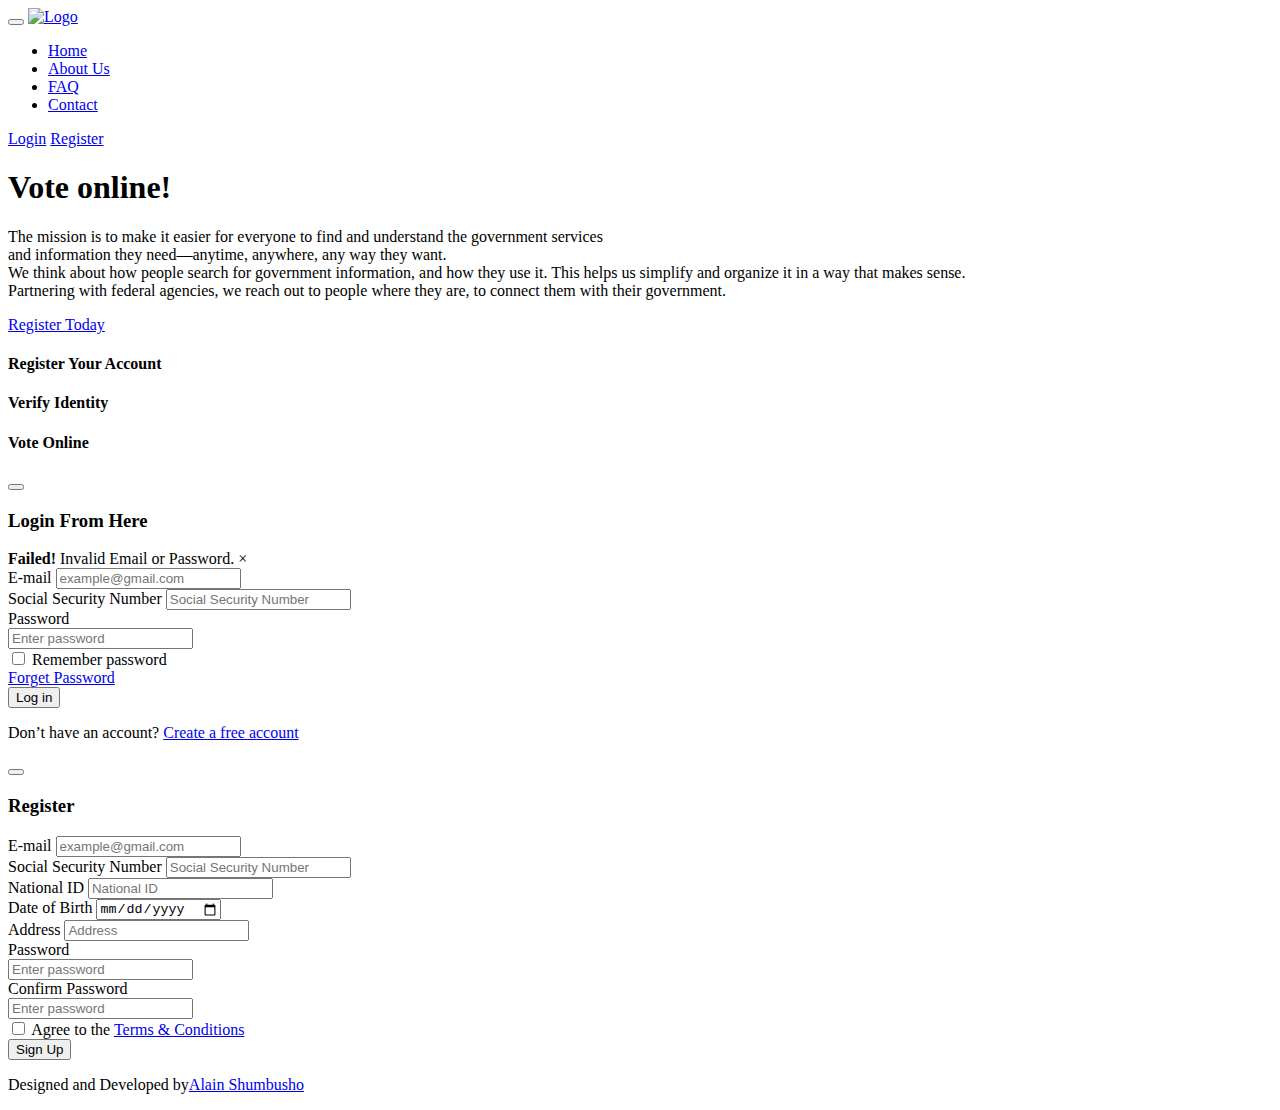
==== index.html @ b090ede2 "Merge pull request #2 from LemuelBenitez/main" ====
<!DOCTYPE html>
<html lang="en">


<head>
   <!-- Title of The Page -->
   <title>VVS - Virtual Voting System</title>
   <!-- Meta Informations -->
   <meta charset="utf-8">
   <meta name="description" content="Bootstrap Responsive  VVS - Virtual Voting System">
   <meta name="keywords" content="VVS - Virtual Voting System,template,bootstrap 5,ui template kit,envato templates,Job Portal HTML templates,html,css">
   <meta name="author" content="VVS - Virtual Voting System">
   <meta name="viewport" content="width=900, initial-scale=1, shrink-to-fit=no">

   <!-- <meta name="viewport" content="width=device-width,height=device-height,initial-scale=1.0"> -->
   <meta http-equiv="X-UA-Compatible" content="IE=edge">
  <link rel="shortcut icon" type="image/x-icon" href="assets/images/favicon.svg" />

  <link rel="stylesheet" href="assets/css/fonts.css">

  <link rel="stylesheet" href="assets/css/bootstrap.min.css" />
  <link rel="stylesheet" href="assets/css/LineIcons.2.0.css" />
  <link rel="stylesheet" href="assets/css/animate.css" />
  <link rel="stylesheet" href="assets/css/tiny-slider.css" />
  <link rel="stylesheet" href="assets/css/glightbox.min.css" />
  <link rel="stylesheet" href="assets/css/main.css" />
</head>

<body>
  
  <div id="loading-area"></div>

  <header class="header">
    <div class="navbar-area">
      <div class="container">
        <div class="row align-items-center">
          <div class="col-lg-12">
            <nav class="navbar navbar-expand-lg">
             
              <button class="navbar-toggler" type="button" data-toggle="collapse" data-target="#navbarSupportedContent"
                aria-controls="navbarSupportedContent" aria-expanded="false" aria-label="Toggle navigation">
                <span class="toggler-icon"></span>
                <span class="toggler-icon"></span>
                <span class="toggler-icon"></span>
              </button>
              <a class="navbar-brand logo" href="index.html">
                <img class="logo1" src="assets/images/logo/logo.png" alt="Logo" />
              </a>
              <div class="collapse navbar-collapse sub-menu-bar" id="navbarSupportedContent">
                <ul id="nav" class="navbar-nav ml-auto">
                  <li class="nav-item">
                    <a class="active" href="index.html">Home</a>
                  </li>
                  <li class="nav-item">
                    <a href="about-us.html">About Us </a>
                  </li>
                  <li class="nav-item">
                    <a href="faq.html">FAQ</a>
                  </li>
                  <li class="nav-item">
                    <a href="contact.html">Contact </a>
                  </li>
                </ul>
              </div>

              <div class="button">
                <a href="javacript:" data-toggle="modal" data-target="#login" class="login"><i
                    class="lni lni-lock-alt"></i> Login</a>
                <a href="javacript:" data-toggle="modal" data-target="#signup" class="btn">Register</a>
              </div>
            </nav>
          </div>
        </div>
      </div>
    </div>
  </header>

  <section class="hero-area style3">
    <div class="hero-inner">
      <div class="container">
        <div class="row">
          <div class="col-lg-12 co-12">
            <div class="inner-content">
              <div class="hero-text">
                <h1 class="wow fadeInUp text-center" data-wow-delay=".3s">
                  Vote online!
                </h1>
                <p class="wow fadeInUp text-center" data-wow-delay=".5s">
                  The mission is to make it easier for everyone to find and understand the government services<br> and information they need—anytime, anywhere, any way they want.<br>

                  We think about how people search for government information, and how they use it. This helps us simplify and organize it in a way that makes sense.<br>
                  
                  Partnering with federal agencies, we reach out to people where they are, to connect them with their government.
                </p>
                <div class="button wow fadeInUp text-center" data-wow-delay=".7s">
                  <a href="#" class="btn">Register Today</a>
                </div>
              </div>
            </div>
          </div>
        </div>
      </div>
    </div>
  </section>

  <section class="apply-process section">
    <div class="container">
      <div class="row">
        <div class="col-lg-4 col-md-4 col-12">
          <div class="process-item">
            <i class="lni lni-user"></i>
            <h4>Register Your Account</h4>
          </div>
        </div>
        <div class="col-lg-4 col-md-4 col-12">
          <div class="process-item">
            <i class="lni lni-book"></i>
            <h4>Verify Identity</h4>
          </div>
        </div>
        <div class="col-lg-4 col-md-4 col-12">
          <div class="process-item">
            <i class="lni lni-book"></i>
            <h4>Vote Online</h4>
          </div>
        </div>
      </div>
    </div>
  </section>

  <div class="modal fade form-modal" id="login" tabindex="-1" aria-hidden="true">
    <div class="modal-dialog max-width-px-840 position-relative">
      <button type="button" class="
            circle-32
            btn-reset
            bg-white
            pos-abs-tr
            mt-md-n6
            mr-lg-n6
            focus-reset
            z-index-supper
          " data-dismiss="modal">
        <i class="lni lni-close"></i>
      </button>
      <div class="login-modal-main">
        <div class="row no-gutters">
          <div class="col-12">
            <div class="row">
              <div class="heading">
                <h3>Login From Here</h3>
              </div>
              <form>
                <div class="alert alert-danger alert-dismissible fade show" role="alert">
                  <strong>Failed!</strong> Invalid Email or Password.
                  <spam type="button" class="close" data-dismiss="alert" aria-label="Close">
                    <span aria-hidden="true">&times;</span>
                  </spam>
                </div>
                <div class="form-group">
                  <label for="email" class="label">E-mail</label>
                  <input type="email" class="form-control" placeholder="example@gmail.com" id="email" />
                </div>
                <div class="form-group">
                  <label for="ssn" class="label">Social Security Number</label>
                  <input type="text" class="form-control" placeholder="Social Security Number" id="ssn" />
                </div>
                <div class="form-group">
                  <label for="password" class="label">Password</label>
                  <div class="position-relative">
                    <input type="password" class="form-control" id="password" placeholder="Enter password" />
                  </div>
                </div>
                <div class="form-group d-flex flex-wrap justify-content-between">
                  <div class="form-check">
                    <input class="form-check-input" type="checkbox" value="" id="flexCheckDefault" />
                    <label class="form-check-label" for="flexCheckDefault">Remember password</label>
                  </div>
                  <a href="#" class="font-size-3 text-dodger line-height-reset">Forget Password</a>
                </div>
                <div class="form-group mb-8 button">
                  <button class="btn">Log in</button>
                </div>
                <p class="text-center create-new-account">
                  Don’t have an account? <a href="#">Create a free account</a>
                </p>
              </form>
            </div>
          </div>
        </div>
      </div>
    </div>
  </div>

  <div class="modal fade form-modal" id="signup" tabindex="-1" aria-hidden="true">
    <div class="modal-dialog modal-lg max-width-px-840 position-relative">
      <button type="button" class="
            circle-32
            btn-reset
            bg-white
            pos-abs-tr
            mt-md-n6
            mr-lg-n6
            focus-reset
            z-index-supper
          " data-dismiss="modal">
        <i class="lni lni-close"></i>
      </button>
      <div class="login-modal-main">
        <div class="row no-gutters">
          <div class="col-12">
            <div class="row">
              <div class="heading">
                <h3>Register</h3>
              </div>
              <form>
                <div class="row">
                  <div class="form-group col-6">
                    <label for="email" class="label">E-mail</label>
                    <input type="email" class="form-control" placeholder="example@gmail.com" id="email" />
                  </div>
                  <div class="form-group col-6">
                    <label for="ssn" class="label">Social Security Number</label>
                    <input type="text" class="form-control" placeholder="Social Security Number" id="ssn" />
                  </div>
                </div>
                <div class="row">
                  <div class="form-group col-6">
                    <label for="nid" class="label">National ID</label>
                    <input type="text" class="form-control" placeholder="National ID" id="nid" />
                  </div>
                  <div class="form-group col-6">
                    <label for="dob" class="label">Date of Birth</label>
                    <input type="date" class="form-control" placeholder="Date of Birth" id="dob" />
                  </div>
                </div>
                <div class="row">
                  <div class="form-group col-6">
                    <label for="address" class="label">Address</label>
                    <input type="text" class="form-control" placeholder="Address" id="address" />
                  </div>
                  <div class="form-group col-6">
                    <label for="password" class="label">Password</label>
                    <div class="position-relative">
                      <input type="password" class="form-control" id="password" placeholder="Enter password" />
                    </div>
                  </div>
                </div>
                <div class="form-group col-6">
                  <label for="password" class="label">Confirm Password</label>
                  <div class="position-relative">
                    <input type="password" class="form-control" placeholder="Enter password" />
                  </div>
                </div>
                <div class="form-group d-flex flex-wrap justify-content-between">
                  <div class="form-check">
                    <input class="form-check-input" type="checkbox" value="" />
                    <label class="form-check-label" for="flexCheckDefault">Agree to the <a href="#">Terms &
                        Conditions</a></label>
                  </div>
                </div>
                <div class="form-group mb-8 button">
                  <button class="btn">Sign Up</button>
                </div>
              </form>
            </div>
          </div>
        </div>
      </div>
    </div>
  </div>

  <footer class="footer">

    

    <div class="footer-bottom">
      <div class="container">
        <div class="inner">
          <div class="row">
            <div class="col-12">
              <div class="left">
                <p>
                   Designed and Developed by<a href="#" target="_blank">Alain Shumbusho</a>
                </p>
              </div>
            </div>
            
          </div>
        </div>
      </div>
    </div>
  </footer>

  <a href="#" class="scroll-top btn-hover">
    <i class="lni lni-chevron-up"></i>
  </a>

  
  <script src="assets/js/bootstrap.min.js"></script>
  <script src="assets/js/wow.min.js"></script>
  <script src="assets/js/tiny-slider.js"></script>
  <script src="assets/js/glightbox.min.js"></script>
  <script src="assets/js/main.js"></script>
</body>

</html>
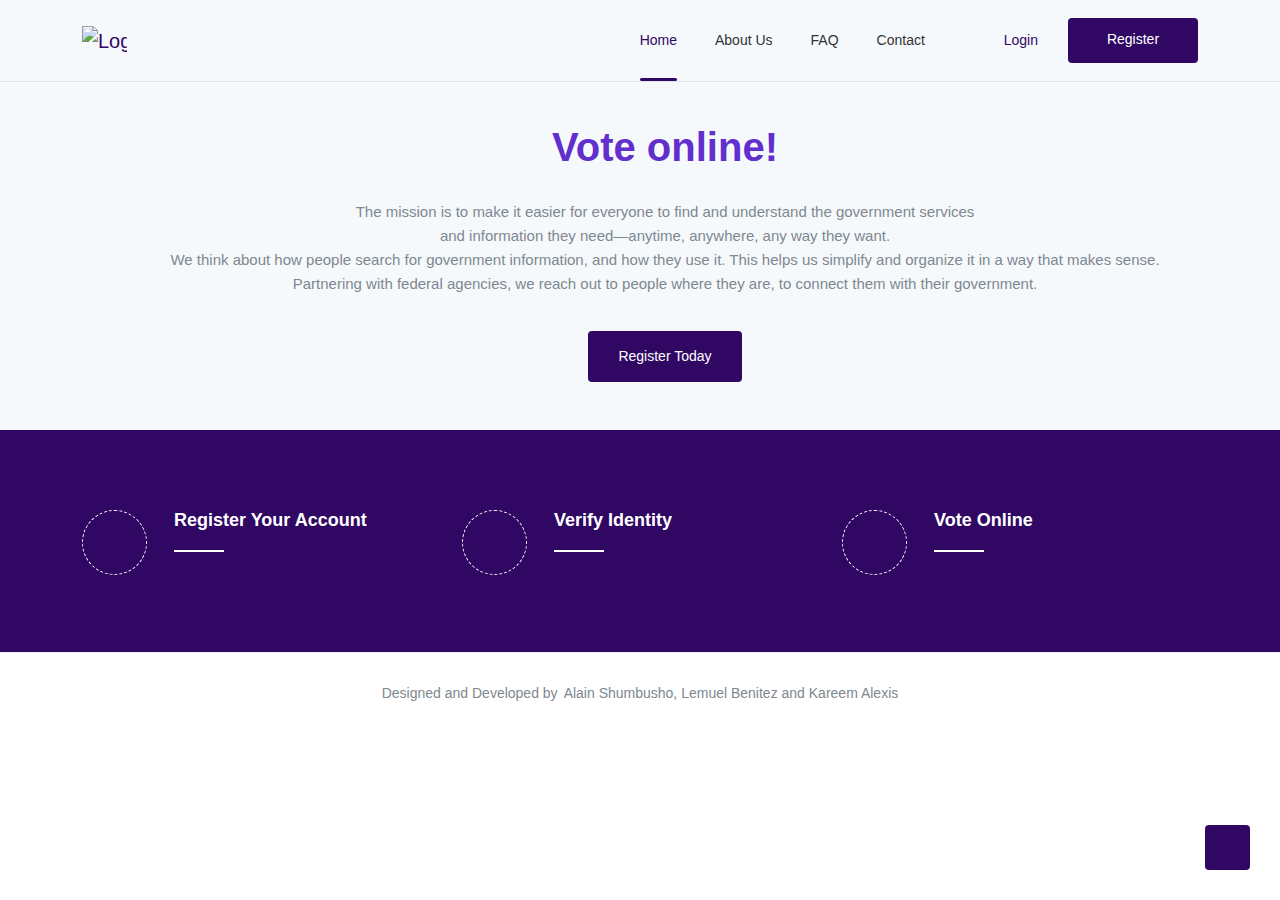
==== commit f176111a: "changes to footer" ====
--- a/index.html
+++ b/index.html
@@ -280,7 +280,7 @@
             <div class="col-12">
               <div class="left">
                 <p>
-                   Designed and Developed by<a href="#" target="_blank">Alain Shumbusho</a>
+                   Designed and Developed by<a href="#" target="_blank">Alain Shumbusho, Lemuel Benitez and Kareem Alexis</a>
                 </p>
               </div>
             </div>
--- a/assets/css/fonts.css
+++ b/assets/css/fonts.css
@@ -0,0 +1,567 @@
+/* cyrillic-ext */
+@font-face {
+  font-family: 'Inter';
+  font-style: normal;
+  font-weight: 100;
+  font-display: swap;
+  src: url(https://fonts.gstatic.com/s/inter/v7/UcC73FwrK3iLTeHuS_fvQtMwCp50KnMa2JL7SUc.woff2) format('woff2');
+  unicode-range: U+0460-052F, U+1C80-1C88, U+20B4, U+2DE0-2DFF, U+A640-A69F, U+FE2E-FE2F;
+}
+/* cyrillic */
+@font-face {
+  font-family: 'Inter';
+  font-style: normal;
+  font-weight: 100;
+  font-display: swap;
+  src: url(https://fonts.gstatic.com/s/inter/v7/UcC73FwrK3iLTeHuS_fvQtMwCp50KnMa0ZL7SUc.woff2) format('woff2');
+  unicode-range: U+0400-045F, U+0490-0491, U+04B0-04B1, U+2116;
+}
+/* greek-ext */
+@font-face {
+  font-family: 'Inter' ;
+  font-style: normal;
+  font-weight: 100;
+  font-display: swap;
+  src: url(https://fonts.gstatic.com/s/inter/v7/UcC73FwrK3iLTeHuS_fvQtMwCp50KnMa2ZL7SUc.woff2) format('woff2');
+  unicode-range: U+1F00-1FFF;
+}
+/* greek */
+@font-face {
+  font-family: 'Inter';
+  font-style: normal;
+  font-weight: 100;
+  font-display: swap;
+  src: url(https://fonts.gstatic.com/s/inter/v7/UcC73FwrK3iLTeHuS_fvQtMwCp50KnMa1pL7SUc.woff2) format('woff2');
+  unicode-range: U+0370-03FF;
+}
+/* vietnamese */
+@font-face {
+  font-family: 'Inter';
+  font-style: normal;
+  font-weight: 100;
+  font-display: swap;
+  src: url(https://fonts.gstatic.com/s/inter/v7/UcC73FwrK3iLTeHuS_fvQtMwCp50KnMa2pL7SUc.woff2) format('woff2');
+  unicode-range: U+0102-0103, U+0110-0111, U+0128-0129, U+0168-0169, U+01A0-01A1, U+01AF-01B0, U+1EA0-1EF9, U+20AB;
+}
+/* latin-ext */
+@font-face {
+  font-family: 'Inter';
+  font-style: normal;
+  font-weight: 100;
+  font-display: swap;
+  src: url(https://fonts.gstatic.com/s/inter/v7/UcC73FwrK3iLTeHuS_fvQtMwCp50KnMa25L7SUc.woff2) format('woff2');
+  unicode-range: U+0100-024F, U+0259, U+1E00-1EFF, U+2020, U+20A0-20AB, U+20AD-20CF, U+2113, U+2C60-2C7F, U+A720-A7FF;
+}
+/* latin */
+@font-face {
+  font-family: 'Inter';
+  font-style: normal;
+  font-weight: 100;
+  font-display: swap;
+  src: url(https://fonts.gstatic.com/s/inter/v7/UcC73FwrK3iLTeHuS_fvQtMwCp50KnMa1ZL7.woff2) format('woff2');
+  unicode-range: U+0000-00FF, U+0131, U+0152-0153, U+02BB-02BC, U+02C6, U+02DA, U+02DC, U+2000-206F, U+2074, U+20AC, U+2122, U+2191, U+2193, U+2212, U+2215, U+FEFF, U+FFFD;
+}
+/* cyrillic-ext */
+@font-face {
+  font-family: 'Inter';
+  font-style: normal;
+  font-weight: 200;
+  font-display: swap;
+  src: url(https://fonts.gstatic.com/s/inter/v7/UcC73FwrK3iLTeHuS_fvQtMwCp50KnMa2JL7SUc.woff2) format('woff2');
+  unicode-range: U+0460-052F, U+1C80-1C88, U+20B4, U+2DE0-2DFF, U+A640-A69F, U+FE2E-FE2F;
+}
+/* cyrillic */
+@font-face {
+  font-family: 'Inter';
+  font-style: normal;
+  font-weight: 200;
+  font-display: swap;
+  src: url(https://fonts.gstatic.com/s/inter/v7/UcC73FwrK3iLTeHuS_fvQtMwCp50KnMa0ZL7SUc.woff2) format('woff2');
+  unicode-range: U+0400-045F, U+0490-0491, U+04B0-04B1, U+2116;
+}
+/* greek-ext */
+@font-face {
+  font-family: 'Inter';
+  font-style: normal;
+  font-weight: 200;
+  font-display: swap;
+  src: url(https://fonts.gstatic.com/s/inter/v7/UcC73FwrK3iLTeHuS_fvQtMwCp50KnMa2ZL7SUc.woff2) format('woff2');
+  unicode-range: U+1F00-1FFF;
+}
+/* greek */
+@font-face {
+  font-family: 'Inter';
+  font-style: normal;
+  font-weight: 200;
+  font-display: swap;
+  src: url(https://fonts.gstatic.com/s/inter/v7/UcC73FwrK3iLTeHuS_fvQtMwCp50KnMa1pL7SUc.woff2) format('woff2');
+  unicode-range: U+0370-03FF;
+}
+/* vietnamese */
+@font-face {
+  font-family: 'Inter';
+  font-style: normal;
+  font-weight: 200;
+  font-display: swap;
+  src: url(https://fonts.gstatic.com/s/inter/v7/UcC73FwrK3iLTeHuS_fvQtMwCp50KnMa2pL7SUc.woff2) format('woff2');
+  unicode-range: U+0102-0103, U+0110-0111, U+0128-0129, U+0168-0169, U+01A0-01A1, U+01AF-01B0, U+1EA0-1EF9, U+20AB;
+}
+/* latin-ext */
+@font-face {
+  font-family: 'Inter';
+  font-style: normal;
+  font-weight: 200;
+  font-display: swap;
+  src: url(https://fonts.gstatic.com/s/inter/v7/UcC73FwrK3iLTeHuS_fvQtMwCp50KnMa25L7SUc.woff2) format('woff2');
+  unicode-range: U+0100-024F, U+0259, U+1E00-1EFF, U+2020, U+20A0-20AB, U+20AD-20CF, U+2113, U+2C60-2C7F, U+A720-A7FF;
+}
+/* latin */
+@font-face {
+  font-family: 'Inter';
+  font-style: normal;
+  font-weight: 200;
+  font-display: swap;
+  src: url(https://fonts.gstatic.com/s/inter/v7/UcC73FwrK3iLTeHuS_fvQtMwCp50KnMa1ZL7.woff2) format('woff2');
+  unicode-range: U+0000-00FF, U+0131, U+0152-0153, U+02BB-02BC, U+02C6, U+02DA, U+02DC, U+2000-206F, U+2074, U+20AC, U+2122, U+2191, U+2193, U+2212, U+2215, U+FEFF, U+FFFD;
+}
+/* cyrillic-ext */
+@font-face {
+  font-family: 'Inter';
+  font-style: normal;
+  font-weight: 300;
+  font-display: swap;
+  src: url(https://fonts.gstatic.com/s/inter/v7/UcC73FwrK3iLTeHuS_fvQtMwCp50KnMa2JL7SUc.woff2) format('woff2');
+  unicode-range: U+0460-052F, U+1C80-1C88, U+20B4, U+2DE0-2DFF, U+A640-A69F, U+FE2E-FE2F;
+}
+/* cyrillic */
+@font-face {
+  font-family: 'Inter';
+  font-style: normal;
+  font-weight: 300;
+  font-display: swap;
+  src: url(https://fonts.gstatic.com/s/inter/v7/UcC73FwrK3iLTeHuS_fvQtMwCp50KnMa0ZL7SUc.woff2) format('woff2');
+  unicode-range: U+0400-045F, U+0490-0491, U+04B0-04B1, U+2116;
+}
+/* greek-ext */
+@font-face {
+  font-family: 'Inter';
+  font-style: normal;
+  font-weight: 300;
+  font-display: swap;
+  src: url(https://fonts.gstatic.com/s/inter/v7/UcC73FwrK3iLTeHuS_fvQtMwCp50KnMa2ZL7SUc.woff2) format('woff2');
+  unicode-range: U+1F00-1FFF;
+}
+/* greek */
+@font-face {
+  font-family: 'Inter';
+  font-style: normal;
+  font-weight: 300;
+  font-display: swap;
+  src: url(https://fonts.gstatic.com/s/inter/v7/UcC73FwrK3iLTeHuS_fvQtMwCp50KnMa1pL7SUc.woff2) format('woff2');
+  unicode-range: U+0370-03FF;
+}
+/* vietnamese */
+@font-face {
+  font-family: 'Inter';
+  font-style: normal;
+  font-weight: 300;
+  font-display: swap;
+  src: url(https://fonts.gstatic.com/s/inter/v7/UcC73FwrK3iLTeHuS_fvQtMwCp50KnMa2pL7SUc.woff2) format('woff2');
+  unicode-range: U+0102-0103, U+0110-0111, U+0128-0129, U+0168-0169, U+01A0-01A1, U+01AF-01B0, U+1EA0-1EF9, U+20AB;
+}
+/* latin-ext */
+@font-face {
+  font-family: 'Inter';
+  font-style: normal;
+  font-weight: 300;
+  font-display: swap;
+  src: url(https://fonts.gstatic.com/s/inter/v7/UcC73FwrK3iLTeHuS_fvQtMwCp50KnMa25L7SUc.woff2) format('woff2');
+  unicode-range: U+0100-024F, U+0259, U+1E00-1EFF, U+2020, U+20A0-20AB, U+20AD-20CF, U+2113, U+2C60-2C7F, U+A720-A7FF;
+}
+/* latin */
+@font-face {
+  font-family: 'Inter';
+  font-style: normal;
+  font-weight: 300;
+  font-display: swap;
+  src: url(https://fonts.gstatic.com/s/inter/v7/UcC73FwrK3iLTeHuS_fvQtMwCp50KnMa1ZL7.woff2) format('woff2');
+  unicode-range: U+0000-00FF, U+0131, U+0152-0153, U+02BB-02BC, U+02C6, U+02DA, U+02DC, U+2000-206F, U+2074, U+20AC, U+2122, U+2191, U+2193, U+2212, U+2215, U+FEFF, U+FFFD;
+}
+/* cyrillic-ext */
+@font-face {
+  font-family: 'Inter';
+  font-style: normal;
+  font-weight: 400;
+  font-display: swap;
+  src: url(https://fonts.gstatic.com/s/inter/v7/UcC73FwrK3iLTeHuS_fvQtMwCp50KnMa2JL7SUc.woff2) format('woff2');
+  unicode-range: U+0460-052F, U+1C80-1C88, U+20B4, U+2DE0-2DFF, U+A640-A69F, U+FE2E-FE2F;
+}
+/* cyrillic */
+@font-face {
+  font-family: 'Inter';
+  font-style: normal;
+  font-weight: 400;
+  font-display: swap;
+  src: url(https://fonts.gstatic.com/s/inter/v7/UcC73FwrK3iLTeHuS_fvQtMwCp50KnMa0ZL7SUc.woff2) format('woff2');
+  unicode-range: U+0400-045F, U+0490-0491, U+04B0-04B1, U+2116;
+}
+/* greek-ext */
+@font-face {
+  font-family: 'Inter';
+  font-style: normal;
+  font-weight: 400;
+  font-display: swap;
+  src: url(https://fonts.gstatic.com/s/inter/v7/UcC73FwrK3iLTeHuS_fvQtMwCp50KnMa2ZL7SUc.woff2) format('woff2');
+  unicode-range: U+1F00-1FFF;
+}
+/* greek */
+@font-face {
+  font-family: 'Inter';
+  font-style: normal;
+  font-weight: 400;
+  font-display: swap;
+  src: url(https://fonts.gstatic.com/s/inter/v7/UcC73FwrK3iLTeHuS_fvQtMwCp50KnMa1pL7SUc.woff2) format('woff2');
+  unicode-range: U+0370-03FF;
+}
+/* vietnamese */
+@font-face {
+  font-family: 'Inter';
+  font-style: normal;
+  font-weight: 400;
+  font-display: swap;
+  src: url(https://fonts.gstatic.com/s/inter/v7/UcC73FwrK3iLTeHuS_fvQtMwCp50KnMa2pL7SUc.woff2) format('woff2');
+  unicode-range: U+0102-0103, U+0110-0111, U+0128-0129, U+0168-0169, U+01A0-01A1, U+01AF-01B0, U+1EA0-1EF9, U+20AB;
+}
+/* latin-ext */
+@font-face {
+  font-family: 'Inter';
+  font-style: normal;
+  font-weight: 400;
+  font-display: swap;
+  src: url(https://fonts.gstatic.com/s/inter/v7/UcC73FwrK3iLTeHuS_fvQtMwCp50KnMa25L7SUc.woff2) format('woff2');
+  unicode-range: U+0100-024F, U+0259, U+1E00-1EFF, U+2020, U+20A0-20AB, U+20AD-20CF, U+2113, U+2C60-2C7F, U+A720-A7FF;
+}
+/* latin */
+@font-face {
+  font-family: 'Inter';
+  font-style: normal;
+  font-weight: 400;
+  font-display: swap;
+  src: url(https://fonts.gstatic.com/s/inter/v7/UcC73FwrK3iLTeHuS_fvQtMwCp50KnMa1ZL7.woff2) format('woff2');
+  unicode-range: U+0000-00FF, U+0131, U+0152-0153, U+02BB-02BC, U+02C6, U+02DA, U+02DC, U+2000-206F, U+2074, U+20AC, U+2122, U+2191, U+2193, U+2212, U+2215, U+FEFF, U+FFFD;
+}
+/* cyrillic-ext */
+@font-face {
+  font-family: 'Inter';
+  font-style: normal;
+  font-weight: 500;
+  font-display: swap;
+  src: url(https://fonts.gstatic.com/s/inter/v7/UcC73FwrK3iLTeHuS_fvQtMwCp50KnMa2JL7SUc.woff2) format('woff2');
+  unicode-range: U+0460-052F, U+1C80-1C88, U+20B4, U+2DE0-2DFF, U+A640-A69F, U+FE2E-FE2F;
+}
+/* cyrillic */
+@font-face {
+  font-family: 'Inter';
+  font-style: normal;
+  font-weight: 500;
+  font-display: swap;
+  src: url(https://fonts.gstatic.com/s/inter/v7/UcC73FwrK3iLTeHuS_fvQtMwCp50KnMa0ZL7SUc.woff2) format('woff2');
+  unicode-range: U+0400-045F, U+0490-0491, U+04B0-04B1, U+2116;
+}
+/* greek-ext */
+@font-face {
+  font-family: 'Inter';
+  font-style: normal;
+  font-weight: 500;
+  font-display: swap;
+  src: url(https://fonts.gstatic.com/s/inter/v7/UcC73FwrK3iLTeHuS_fvQtMwCp50KnMa2ZL7SUc.woff2) format('woff2');
+  unicode-range: U+1F00-1FFF;
+}
+/* greek */
+@font-face {
+  font-family: 'Inter';
+  font-style: normal;
+  font-weight: 500;
+  font-display: swap;
+  src: url(https://fonts.gstatic.com/s/inter/v7/UcC73FwrK3iLTeHuS_fvQtMwCp50KnMa1pL7SUc.woff2) format('woff2');
+  unicode-range: U+0370-03FF;
+}
+/* vietnamese */
+@font-face {
+  font-family: 'Inter';
+  font-style: normal;
+  font-weight: 500;
+  font-display: swap;
+  src: url(https://fonts.gstatic.com/s/inter/v7/UcC73FwrK3iLTeHuS_fvQtMwCp50KnMa2pL7SUc.woff2) format('woff2');
+  unicode-range: U+0102-0103, U+0110-0111, U+0128-0129, U+0168-0169, U+01A0-01A1, U+01AF-01B0, U+1EA0-1EF9, U+20AB;
+}
+/* latin-ext */
+@font-face {
+  font-family: 'Inter';
+  font-style: normal;
+  font-weight: 500;
+  font-display: swap;
+  src: url(https://fonts.gstatic.com/s/inter/v7/UcC73FwrK3iLTeHuS_fvQtMwCp50KnMa25L7SUc.woff2) format('woff2');
+  unicode-range: U+0100-024F, U+0259, U+1E00-1EFF, U+2020, U+20A0-20AB, U+20AD-20CF, U+2113, U+2C60-2C7F, U+A720-A7FF;
+}
+/* latin */
+@font-face {
+  font-family: 'Inter';
+  font-style: normal;
+  font-weight: 500;
+  font-display: swap;
+  src: url(https://fonts.gstatic.com/s/inter/v7/UcC73FwrK3iLTeHuS_fvQtMwCp50KnMa1ZL7.woff2) format('woff2');
+  unicode-range: U+0000-00FF, U+0131, U+0152-0153, U+02BB-02BC, U+02C6, U+02DA, U+02DC, U+2000-206F, U+2074, U+20AC, U+2122, U+2191, U+2193, U+2212, U+2215, U+FEFF, U+FFFD;
+}
+/* cyrillic-ext */
+@font-face {
+  font-family: 'Inter';
+  font-style: normal;
+  font-weight: 600;
+  font-display: swap;
+  src: url(https://fonts.gstatic.com/s/inter/v7/UcC73FwrK3iLTeHuS_fvQtMwCp50KnMa2JL7SUc.woff2) format('woff2');
+  unicode-range: U+0460-052F, U+1C80-1C88, U+20B4, U+2DE0-2DFF, U+A640-A69F, U+FE2E-FE2F;
+}
+/* cyrillic */
+@font-face {
+  font-family: 'Inter';
+  font-style: normal;
+  font-weight: 600;
+  font-display: swap;
+  src: url(https://fonts.gstatic.com/s/inter/v7/UcC73FwrK3iLTeHuS_fvQtMwCp50KnMa0ZL7SUc.woff2) format('woff2');
+  unicode-range: U+0400-045F, U+0490-0491, U+04B0-04B1, U+2116;
+}
+/* greek-ext */
+@font-face {
+  font-family: 'Inter';
+  font-style: normal;
+  font-weight: 600;
+  font-display: swap;
+  src: url(https://fonts.gstatic.com/s/inter/v7/UcC73FwrK3iLTeHuS_fvQtMwCp50KnMa2ZL7SUc.woff2) format('woff2');
+  unicode-range: U+1F00-1FFF;
+}
+/* greek */
+@font-face {
+  font-family: 'Inter';
+  font-style: normal;
+  font-weight: 600;
+  font-display: swap;
+  src: url(https://fonts.gstatic.com/s/inter/v7/UcC73FwrK3iLTeHuS_fvQtMwCp50KnMa1pL7SUc.woff2) format('woff2');
+  unicode-range: U+0370-03FF;
+}
+/* vietnamese */
+@font-face {
+  font-family: 'Inter';
+  font-style: normal;
+  font-weight: 600;
+  font-display: swap;
+  src: url(https://fonts.gstatic.com/s/inter/v7/UcC73FwrK3iLTeHuS_fvQtMwCp50KnMa2pL7SUc.woff2) format('woff2');
+  unicode-range: U+0102-0103, U+0110-0111, U+0128-0129, U+0168-0169, U+01A0-01A1, U+01AF-01B0, U+1EA0-1EF9, U+20AB;
+}
+/* latin-ext */
+@font-face {
+  font-family: 'Inter';
+  font-style: normal;
+  font-weight: 600;
+  font-display: swap;
+  src: url(https://fonts.gstatic.com/s/inter/v7/UcC73FwrK3iLTeHuS_fvQtMwCp50KnMa25L7SUc.woff2) format('woff2');
+  unicode-range: U+0100-024F, U+0259, U+1E00-1EFF, U+2020, U+20A0-20AB, U+20AD-20CF, U+2113, U+2C60-2C7F, U+A720-A7FF;
+}
+/* latin */
+@font-face {
+  font-family: 'Inter';
+  font-style: normal;
+  font-weight: 600;
+  font-display: swap;
+  src: url(https://fonts.gstatic.com/s/inter/v7/UcC73FwrK3iLTeHuS_fvQtMwCp50KnMa1ZL7.woff2) format('woff2');
+  unicode-range: U+0000-00FF, U+0131, U+0152-0153, U+02BB-02BC, U+02C6, U+02DA, U+02DC, U+2000-206F, U+2074, U+20AC, U+2122, U+2191, U+2193, U+2212, U+2215, U+FEFF, U+FFFD;
+}
+/* cyrillic-ext */
+@font-face {
+  font-family: 'Inter';
+  font-style: normal;
+  font-weight: 700;
+  font-display: swap;
+  src: url(https://fonts.gstatic.com/s/inter/v7/UcC73FwrK3iLTeHuS_fvQtMwCp50KnMa2JL7SUc.woff2) format('woff2');
+  unicode-range: U+0460-052F, U+1C80-1C88, U+20B4, U+2DE0-2DFF, U+A640-A69F, U+FE2E-FE2F;
+}
+/* cyrillic */
+@font-face {
+  font-family: 'Inter';
+  font-style: normal;
+  font-weight: 700;
+  font-display: swap;
+  src: url(https://fonts.gstatic.com/s/inter/v7/UcC73FwrK3iLTeHuS_fvQtMwCp50KnMa0ZL7SUc.woff2) format('woff2');
+  unicode-range: U+0400-045F, U+0490-0491, U+04B0-04B1, U+2116;
+}
+/* greek-ext */
+@font-face {
+  font-family: 'Inter';
+  font-style: normal;
+  font-weight: 700;
+  font-display: swap;
+  src: url(https://fonts.gstatic.com/s/inter/v7/UcC73FwrK3iLTeHuS_fvQtMwCp50KnMa2ZL7SUc.woff2) format('woff2');
+  unicode-range: U+1F00-1FFF;
+}
+/* greek */
+@font-face {
+  font-family: 'Inter';
+  font-style: normal;
+  font-weight: 700;
+  font-display: swap;
+  src: url(https://fonts.gstatic.com/s/inter/v7/UcC73FwrK3iLTeHuS_fvQtMwCp50KnMa1pL7SUc.woff2) format('woff2');
+  unicode-range: U+0370-03FF;
+}
+/* vietnamese */
+@font-face {
+  font-family: 'Inter';
+  font-style: normal;
+  font-weight: 700;
+  font-display: swap;
+  src: url(https://fonts.gstatic.com/s/inter/v7/UcC73FwrK3iLTeHuS_fvQtMwCp50KnMa2pL7SUc.woff2) format('woff2');
+  unicode-range: U+0102-0103, U+0110-0111, U+0128-0129, U+0168-0169, U+01A0-01A1, U+01AF-01B0, U+1EA0-1EF9, U+20AB;
+}
+/* latin-ext */
+@font-face {
+  font-family: 'Inter';
+  font-style: normal;
+  font-weight: 700;
+  font-display: swap;
+  src: url(https://fonts.gstatic.com/s/inter/v7/UcC73FwrK3iLTeHuS_fvQtMwCp50KnMa25L7SUc.woff2) format('woff2');
+  unicode-range: U+0100-024F, U+0259, U+1E00-1EFF, U+2020, U+20A0-20AB, U+20AD-20CF, U+2113, U+2C60-2C7F, U+A720-A7FF;
+}
+/* latin */
+@font-face {
+  font-family: 'Inter';
+  font-style: normal;
+  font-weight: 700;
+  font-display: swap;
+  src: url(https://fonts.gstatic.com/s/inter/v7/UcC73FwrK3iLTeHuS_fvQtMwCp50KnMa1ZL7.woff2) format('woff2');
+  unicode-range: U+0000-00FF, U+0131, U+0152-0153, U+02BB-02BC, U+02C6, U+02DA, U+02DC, U+2000-206F, U+2074, U+20AC, U+2122, U+2191, U+2193, U+2212, U+2215, U+FEFF, U+FFFD;
+}
+/* cyrillic-ext */
+@font-face {
+  font-family: 'Inter';
+  font-style: normal;
+  font-weight: 800;
+  font-display: swap;
+  src: url(https://fonts.gstatic.com/s/inter/v7/UcC73FwrK3iLTeHuS_fvQtMwCp50KnMa2JL7SUc.woff2) format('woff2');
+  unicode-range: U+0460-052F, U+1C80-1C88, U+20B4, U+2DE0-2DFF, U+A640-A69F, U+FE2E-FE2F;
+}
+/* cyrillic */
+@font-face {
+  font-family: 'Inter';
+  font-style: normal;
+  font-weight: 800;
+  font-display: swap;
+  src: url(https://fonts.gstatic.com/s/inter/v7/UcC73FwrK3iLTeHuS_fvQtMwCp50KnMa0ZL7SUc.woff2) format('woff2');
+  unicode-range: U+0400-045F, U+0490-0491, U+04B0-04B1, U+2116;
+}
+/* greek-ext */
+@font-face {
+  font-family: 'Inter';
+  font-style: normal;
+  font-weight: 800;
+  font-display: swap;
+  src: url(https://fonts.gstatic.com/s/inter/v7/UcC73FwrK3iLTeHuS_fvQtMwCp50KnMa2ZL7SUc.woff2) format('woff2');
+  unicode-range: U+1F00-1FFF;
+}
+/* greek */
+@font-face {
+  font-family: 'Inter';
+  font-style: normal;
+  font-weight: 800;
+  font-display: swap;
+  src: url(https://fonts.gstatic.com/s/inter/v7/UcC73FwrK3iLTeHuS_fvQtMwCp50KnMa1pL7SUc.woff2) format('woff2');
+  unicode-range: U+0370-03FF;
+}
+/* vietnamese */
+@font-face {
+  font-family: 'Inter';
+  font-style: normal;
+  font-weight: 800;
+  font-display: swap;
+  src: url(https://fonts.gstatic.com/s/inter/v7/UcC73FwrK3iLTeHuS_fvQtMwCp50KnMa2pL7SUc.woff2) format('woff2');
+  unicode-range: U+0102-0103, U+0110-0111, U+0128-0129, U+0168-0169, U+01A0-01A1, U+01AF-01B0, U+1EA0-1EF9, U+20AB;
+}
+/* latin-ext */
+@font-face {
+  font-family: 'Inter';
+  font-style: normal;
+  font-weight: 800;
+  font-display: swap;
+  src: url(https://fonts.gstatic.com/s/inter/v7/UcC73FwrK3iLTeHuS_fvQtMwCp50KnMa25L7SUc.woff2) format('woff2');
+  unicode-range: U+0100-024F, U+0259, U+1E00-1EFF, U+2020, U+20A0-20AB, U+20AD-20CF, U+2113, U+2C60-2C7F, U+A720-A7FF;
+}
+/* latin */
+@font-face {
+  font-family: 'Inter';
+  font-style: normal;
+  font-weight: 800;
+  font-display: swap;
+  src: url(https://fonts.gstatic.com/s/inter/v7/UcC73FwrK3iLTeHuS_fvQtMwCp50KnMa1ZL7.woff2) format('woff2');
+  unicode-range: U+0000-00FF, U+0131, U+0152-0153, U+02BB-02BC, U+02C6, U+02DA, U+02DC, U+2000-206F, U+2074, U+20AC, U+2122, U+2191, U+2193, U+2212, U+2215, U+FEFF, U+FFFD;
+}
+/* cyrillic-ext */
+@font-face {
+  font-family: 'Inter';
+  font-style: normal;
+  font-weight: 900;
+  font-display: swap;
+  src: url(https://fonts.gstatic.com/s/inter/v7/UcC73FwrK3iLTeHuS_fvQtMwCp50KnMa2JL7SUc.woff2) format('woff2');
+  unicode-range: U+0460-052F, U+1C80-1C88, U+20B4, U+2DE0-2DFF, U+A640-A69F, U+FE2E-FE2F;
+}
+/* cyrillic */
+@font-face {
+  font-family: 'Inter';
+  font-style: normal;
+  font-weight: 900;
+  font-display: swap;
+  src: url(https://fonts.gstatic.com/s/inter/v7/UcC73FwrK3iLTeHuS_fvQtMwCp50KnMa0ZL7SUc.woff2) format('woff2');
+  unicode-range: U+0400-045F, U+0490-0491, U+04B0-04B1, U+2116;
+}
+/* greek-ext */
+@font-face {
+  font-family: 'Inter';
+  font-style: normal;
+  font-weight: 900;
+  font-display: swap;
+  src: url(https://fonts.gstatic.com/s/inter/v7/UcC73FwrK3iLTeHuS_fvQtMwCp50KnMa2ZL7SUc.woff2) format('woff2');
+  unicode-range: U+1F00-1FFF;
+}
+/* greek */
+@font-face {
+  font-family: 'Inter';
+  font-style: normal;
+  font-weight: 900;
+  font-display: swap;
+  src: url(https://fonts.gstatic.com/s/inter/v7/UcC73FwrK3iLTeHuS_fvQtMwCp50KnMa1pL7SUc.woff2) format('woff2');
+  unicode-range: U+0370-03FF;
+}
+/* vietnamese */
+@font-face {
+  font-family: 'Inter';
+  font-style: normal;
+  font-weight: 900;
+  font-display: swap;
+  src: url(https://fonts.gstatic.com/s/inter/v7/UcC73FwrK3iLTeHuS_fvQtMwCp50KnMa2pL7SUc.woff2) format('woff2');
+  unicode-range: U+0102-0103, U+0110-0111, U+0128-0129, U+0168-0169, U+01A0-01A1, U+01AF-01B0, U+1EA0-1EF9, U+20AB;
+}
+/* latin-ext */
+@font-face {
+  font-family: 'Inter';
+  font-style: normal;
+  font-weight: 900;
+  font-display: swap;
+  src: url(https://fonts.gstatic.com/s/inter/v7/UcC73FwrK3iLTeHuS_fvQtMwCp50KnMa25L7SUc.woff2) format('woff2');
+  unicode-range: U+0100-024F, U+0259, U+1E00-1EFF, U+2020, U+20A0-20AB, U+20AD-20CF, U+2113, U+2C60-2C7F, U+A720-A7FF;
+}
+/* latin */
+@font-face {
+  font-family: 'Inter';
+  font-style: normal;
+  font-weight: 900;
+  font-display: swap;
+  src: url(https://fonts.gstatic.com/s/inter/v7/UcC73FwrK3iLTeHuS_fvQtMwCp50KnMa1ZL7.woff2) format('woff2');
+  unicode-range: U+0000-00FF, U+0131, U+0152-0153, U+02BB-02BC, U+02C6, U+02DA, U+02DC, U+2000-206F, U+2074, U+20AC, U+2122, U+2191, U+2193, U+2212, U+2215, U+FEFF, U+FFFD;
+}
